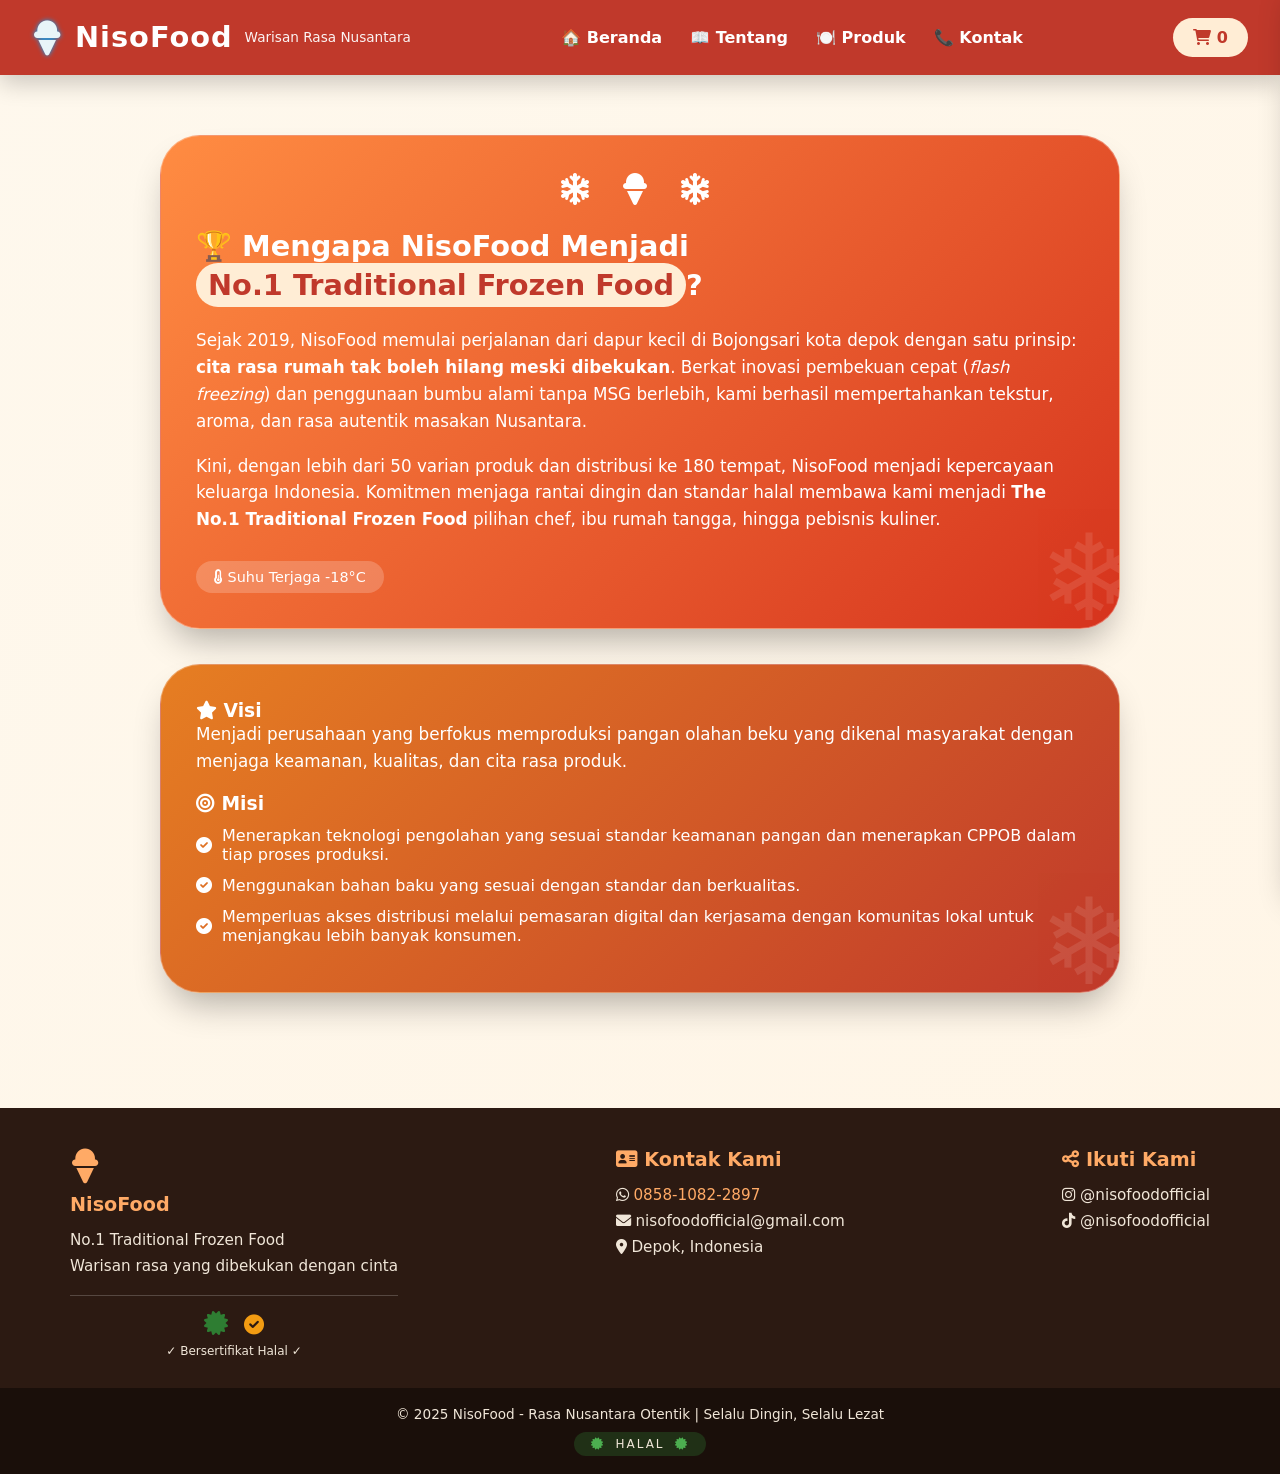
==== about.html @ b61a246b "Add files via upload" ====
<!DOCTYPE html>
<html lang="id">
<head>
    <meta charset="UTF-8">
    <meta name="viewport" content="width=device-width, initial-scale=1.0, viewport-fit=cover">
    <title>Tentang NisoFood - No.1 Traditional Frozen Food</title>
    <link rel="icon" type="image/x-icon" href="favicon.ico">
    <link rel="stylesheet" href="style.css">
    <link rel="stylesheet" href="https://cdnjs.cloudflare.com/ajax/libs/font-awesome/6.0.0-beta3/css/all.min.css">
    <style>
        /* ========== PRELOADER / LOADING PAGE ========== */
        .preloader {
            position: fixed;
            top: 0;
            left: 0;
            width: 100%;
            height: 100%;
            background: linear-gradient(135deg, #c0392b, #e67e22);
            display: flex;
            justify-content: center;
            align-items: center;
            z-index: 9999;
            transition: opacity 0.5s ease, visibility 0.5s ease;
        }
        
        .preloader.hide {
            opacity: 0;
            visibility: hidden;
        }
        
        .loader-content {
            text-align: center;
            color: white;
        }
        
        .loader-icon {
            font-size: 70px;
            animation: bounce 1s ease-in-out infinite;
            margin-bottom: 20px;
        }
        
        .loader-text {
            font-size: 24px;
            font-weight: bold;
            letter-spacing: 2px;
            margin-bottom: 20px;
        }
        
        .loader-progress {
            width: 250px;
            height: 4px;
            background: rgba(255,255,255,0.3);
            border-radius: 10px;
            overflow: hidden;
            margin: 0 auto;
        }
        
        .loader-progress-bar {
            width: 0%;
            height: 100%;
            background: white;
            border-radius: 10px;
            animation: loading 1.5s ease-in-out forwards;
        }
        
        @keyframes bounce {
            0%, 100% { transform: translateY(0); }
            50% { transform: translateY(-20px); }
        }
        
        @keyframes loading {
            0% { width: 0%; }
            100% { width: 100%; }
        }
        
        .loader-dots {
            margin-top: 20px;
            font-size: 14px;
        }
        
        .loader-dots span {
            animation: dots 1.5s infinite;
        }
        
        .loader-dots span:nth-child(2) {
            animation-delay: 0.5s;
        }
        
        .loader-dots span:nth-child(3) {
            animation-delay: 1s;
        }
        
        @keyframes dots {
            0%, 20% { opacity: 0; }
            50% { opacity: 1; }
            100% { opacity: 0; }
        }
        
        .main-content {
            opacity: 0;
            transition: opacity 0.5s ease;
        }
        
        .main-content.show {
            opacity: 1;
        }
    </style>
</head>
<body>

<!-- PRELOADER / LOADING PAGE -->
<div class="preloader" id="preloader">
    <div class="loader-content">
        <div class="loader-icon">
            <i class="fas fa-ice-cream"></i>
        </div>
        <div class="loader-text">NisoFood</div>
        <div class="loader-progress">
            <div class="loader-progress-bar"></div>
        </div>
        <div class="loader-dots">
            Loading<span>.</span><span>.</span><span>.</span>
        </div>
    </div>
</div>

<!-- MAIN CONTENT -->
<div class="main-content" id="mainContent">
    <!-- Navbar -->
    <nav class="navbar">
        <div class="logo">
            <i class="fas fa-ice-cream"></i>
            <h1>NisoFood</h1>
            <p>Warisan Rasa Nusantara</p>
        </div>
        <ul class="nav-links">
            <li><a href="index.html">🏠 Beranda</a></li>
            <li><a href="about.html">📖 Tentang</a></li>
            <li><a href="produk.html">🍽️ Produk</a></li>
            <li><a href="kontak.html">📞 Kontak</a></li>
        </ul>
        <div class="cart-icon" id="cartIcon">
            <i class="fas fa-shopping-cart"></i> <span id="cartCount">0</span>
        </div>
    </nav>

    <div class="container about-container">
        <!-- Box Cerita No.1 - Nuansa Orange Merah + Es -->
        <div class="story-box frozen-box">
            <div class="ice-icon"><i class="fas fa-snowflake"></i> <i class="fas fa-ice-cream"></i> <i class="fas fa-snowflake"></i></div>
            <h2>🏆 Mengapa NisoFood Menjadi <span class="highlight">No.1 Traditional Frozen Food</span>?</h2>
            <p>Sejak 2019, NisoFood memulai perjalanan dari dapur kecil di Bojongsari kota depok dengan satu prinsip: <strong>cita rasa rumah tak boleh hilang meski dibekukan</strong>. Berkat inovasi pembekuan cepat (<em>flash freezing</em>) dan penggunaan bumbu alami tanpa MSG berlebih, kami berhasil mempertahankan tekstur, aroma, dan rasa autentik masakan Nusantara.</p>
            <p>Kini, dengan lebih dari 50 varian produk dan distribusi ke 180 tempat, NisoFood menjadi kepercayaan keluarga Indonesia. Komitmen menjaga rantai dingin dan standar halal membawa kami menjadi <strong>The No.1 Traditional Frozen Food</strong> pilihan chef, ibu rumah tangga, hingga pebisnis kuliner.</p>
            <div class="temperature-badge"><i class="fas fa-thermometer-half"></i> Suhu Terjaga -18°C</div>
        </div>

        <!-- Visi & Misi dengan Box Dingin -->
        <div class="visi-misi frozen-box">
            <h3><i class="fas fa-star"></i> Visi</h3>
            <p>Menjadi perusahaan yang berfokus memproduksi pangan olahan beku yang dikenal masyarakat dengan menjaga keamanan, kualitas, dan cita rasa produk.</p>
            <h3><i class="fas fa-bullseye"></i> Misi</h3>
            <ul>
                <li><i class="fas fa-check-circle"></i> Menerapkan teknologi pengolahan yang sesuai standar keamanan pangan dan menerapkan CPPOB dalam tiap proses produksi.</li>
                <li><i class="fas fa-check-circle"></i> Menggunakan bahan baku yang sesuai dengan standar dan berkualitas.</li>
                <li><i class="fas fa-check-circle"></i> Memperluas akses distribusi melalui pemasaran digital dan kerjasama dengan komunitas lokal untuk menjangkau lebih banyak konsumen.</li>
            </ul>
        </div>
    </div>

    <!-- Footer -->
 <footer>
    <div class="footer-content">
        <div class="footer-section">
            <i class="fas fa-ice-cream" style="font-size: 35px; margin-bottom: 10px; color: #ffaa66;"></i>
            <h4>NisoFood</h4>
            <p>No.1 Traditional Frozen Food</p>
            <p>Warisan rasa yang dibekukan dengan cinta</p>
            <div class="logo-halal">
                <i class="fas fa-certificate" style="font-size: 24px; color: #2e7d32;"></i>
                <i class="fas fa-check-circle" style="font-size: 20px; color: #f39c12;"></i>
                <span style="display: block; font-size: 12px; margin-top: 8px;">✓ Bersertifikat Halal ✓</span>
            </div>
        </div>
        
        <div class="footer-section">
            <h4><i class="fas fa-address-card"></i> Kontak Kami</h4>
            <p><i class="fab fa-whatsapp"></i> <a href="https://wa.me/6285810822897" target="_blank">0858-1082-2897</a></p>
            <p><i class="fas fa-envelope"></i> nisofoodofficial@gmail.com</p>
            <p><i class="fas fa-map-marker-alt"></i> Depok, Indonesia</p>
        </div>
        
        <div class="footer-section">
            <h4><i class="fas fa-share-alt"></i> Ikuti Kami</h4>
            <p><i class="fab fa-instagram"></i> @nisofoodofficial</p>
            <p><i class="fab fa-tiktok"></i> @nisofoodofficial</p>
        </div>
    </div>
    
    <div class="footer-bottom">
        <p>&copy; 2025 NisoFood - Rasa Nusantara Otentik | Selalu Dingin, Selalu Lezat</p>
        <div class="halal-badge">
            <i class="fas fa-certificate"></i> HALAL <i class="fas fa-certificate"></i>
        </div>
    </div>
</footer>
</div>

<!-- Overlay dan Sidebar Keranjang -->
<div class="overlay" id="overlay"></div>
<div class="cart-sidebar" id="cartSidebar">
    <div class="cart-header">
        <span><i class="fas fa-shopping-bag"></i> Keranjang Belanja</span>
        <button id="closeCartBtn"><i class="fas fa-times"></i></button>
    </div>
    <div id="cartItemsList" class="cart-items"></div>
    <div class="cart-total" id="cartTotal">Total: Rp 0</div>
    <button class="checkout-btn" id="checkoutBtn"><i class="fab fa-whatsapp"></i> Beli via WhatsApp</button>
    <button class="close-cart" id="closeCartBottom">Tutup</button>
</div>

<script src="script.js"></script>
<script>
    // Hilangkan loading setelah halaman siap
    window.addEventListener("load", function() {
        setTimeout(function() {
            const preloader = document.getElementById("preloader");
            const mainContent = document.getElementById("mainContent");
            preloader.classList.add("hide");
            mainContent.classList.add("show");
        }, 500);
    });
</script>
</body>
</html>
---- style.css ----
* {
    margin: 0;
    padding: 0;
    box-sizing: border-box;
    font-family: system-ui, 'Segoe UI', 'Poppins', sans-serif;
}

body {
    background: linear-gradient(135deg, #fef8ed 0%, #fff5e6 100%);
}

/* Navbar */
.navbar {
    background: #c0392b;
    color: white;
    padding: 18px 32px;
    display: flex;
    justify-content: space-between;
    align-items: center;
    flex-wrap: wrap;
    position: sticky;
    top: 0;
    z-index: 100;
    box-shadow: 0 8px 25px rgba(0,0,0,0.2);
}

.logo {
    display: flex;
    align-items: center;
    gap: 12px;
}

.logo i {
    font-size: 2.2rem;
    color: #e8f4f8;
    text-shadow: 0 0 5px #00a8ff;
}

.logo h1 {
    font-size: 1.8rem;
    letter-spacing: 1px;
}

.logo p {
    font-size: 0.85rem;
    opacity: 0.95;
}

.nav-links {
    display: flex;
    gap: 28px;
    list-style: none;
}

.nav-links a {
    color: white;
    text-decoration: none;
    font-weight: 600;
    font-size: 1rem;
    transition: 0.2s;
}

.nav-links a:hover {
    opacity: 0.8;
    text-shadow: 0 0 3px white;
}

.cart-icon {
    background: #ffedd5;
    padding: 10px 20px;
    border-radius: 50px;
    color: #c0392b;
    font-weight: bold;
    cursor: pointer;
    transition: 0.2s;
    font-size: 1rem;
}

/* Hero */
.hero {
    display: flex;
    flex-wrap: wrap;
    align-items: center;
    justify-content: space-between;
    background: linear-gradient(135deg, #e67e22, #d35400);
    border-radius: 48px;
    margin: 30px 20px;
    padding: 50px 40px;
    box-shadow: 0 25px 45px -15px rgba(0,0,0,0.3);
}

.hero-text h2 {
    font-size: 2.5rem;
    color: white;
    text-shadow: 2px 2px 8px rgba(0,0,0,0.3);
}

.hero-text p {
    margin-top: 16px;
    font-size: 1.1rem;
    color: #fff3e0;
}

.btn-primary {
    background: #c0392b;
    color: white;
    padding: 12px 28px;
    border-radius: 50px;
    text-decoration: none;
    display: inline-block;
    margin-top: 20px;
    font-weight: bold;
    font-size: 1rem;
    transition: 0.2s;
}

.btn-primary:hover {
    background: #a82315;
    transform: scale(1.02);
}

/* Keunggulan */
.keunggulan, .best-seller {
    padding: 30px 20px;
    text-align: center;
}

.keunggulan h3, .best-seller h3 {
    font-size: 1.8rem;
    color: #c0392b;
    margin-bottom: 25px;
}

.keunggulan-grid {
    display: flex;
    flex-wrap: wrap;
    gap: 25px;
    justify-content: center;
}

.card {
    background: white;
    padding: 25px 20px;
    border-radius: 32px;
    width: 200px;
    box-shadow: 0 15px 30px rgba(0,0,0,0.1);
    transition: all 0.25s;
    font-size: 1rem;
}

.card i {
    font-size: 2.5rem;
    color: #e67e22;
    margin-bottom: 12px;
}

.card strong {
    font-size: 1.1rem;
}

.card:hover {
    transform: translateY(-8px);
    box-shadow: 0 22px 35px rgba(0,0,0,0.15);
}

/* Product Grid */
.product-grid {
    display: grid;
    grid-template-columns: repeat(auto-fill, minmax(190px, 1fr));
    gap: 28px;
    margin: 40px 0;
}

.product-card {
    background: white;
    border-radius: 28px;
    padding: 18px 14px;
    text-align: center;
    box-shadow: 0 12px 28px rgba(0,0,0,0.1);
    transition: all 0.25s;
}

.product-card:hover {
    transform: translateY(-6px);
    box-shadow: 0 20px 35px rgba(0,0,0,0.18);
}

.product-img {
    width: 100%;
    aspect-ratio: 1/1;
    object-fit: cover;
    border-radius: 24px;
    background: #e9dbce;
}

.product-name {
    font-weight: bold;
    font-size: 1rem;
    margin: 12px 0 6px;
}

.product-price {
    color: #c0392b;
    font-weight: bold;
    font-size: 1.1rem;
}

/* Price Tiers */
.price-tiers {
    display: flex;
    flex-wrap: wrap;
    gap: 25px;
    justify-content: center;
    margin: 35px 0 30px;
}

.price-card {
    background: white;
    border-radius: 32px;
    padding: 22px 20px;
    flex: 1;
    min-width: 170px;
    text-align: center;
    cursor: pointer;
    transition: 0.2s;
    border: 2px solid transparent;
}

.price-card.selected {
    border-color: #c0392b;
    background: linear-gradient(135deg, #fff1e6, #ffe0cc);
    box-shadow: 0 12px 25px rgba(192,57,43,0.25);
}

.price-card h4 {
    font-size: 1.5rem;
    color: #c0392b;
}

.badge {
    font-weight: bold;
    margin: 10px 0;
}

/* Cart Sidebar */
.cart-sidebar {
    position: fixed;
    top: 0;
    right: -400px;
    width: 380px;
    max-width: 90%;
    background: white;
    height: 100%;
    z-index: 1000;
    transition: 0.3s;
    padding: 24px;
    box-shadow: -8px 0 30px rgba(0,0,0,0.3);
    overflow-y: auto;
}

.cart-sidebar.open {
    right: 0;
}

.overlay {
    position: fixed;
    top: 0;
    left: 0;
    width: 100%;
    height: 100%;
    background: rgba(0,0,0,0.6);
    z-index: 999;
    display: none;
}

.overlay.active {
    display: block;
}

.checkout-btn {
    background: #25D366;
    width: 100%;
    padding: 14px;
    border: none;
    border-radius: 50px;
    font-weight: bold;
    font-size: 1rem;
    margin-top: 18px;
    cursor: pointer;
}

/* ========= ABOUT PAGE FROZEN BOX ========= */
.about-container {
    max-width: 1000px;
    margin: 40px auto;
    padding: 20px;
}

.frozen-box {
    background: linear-gradient(135deg, #ff8c42, #d6341e);
    border-radius: 40px;
    padding: 35px;
    margin-bottom: 35px;
    color: white;
    box-shadow: 0 20px 35px -10px rgba(0,0,0,0.3);
    border: 1px solid rgba(255,255,255,0.3);
    position: relative;
    overflow: hidden;
}

.frozen-box::before {
    content: "❄️";
    font-size: 120px;
    opacity: 0.1;
    position: absolute;
    bottom: -20px;
    right: -20px;
    pointer-events: none;
}

.frozen-box .ice-icon {
    font-size: 2rem;
    text-align: center;
    margin-bottom: 20px;
    letter-spacing: 10px;
}

.frozen-box h2 {
    font-size: 1.8rem;
    margin-bottom: 20px;
}

.frozen-box .highlight {
    background: #ffedd5;
    color: #c0392b;
    padding: 5px 12px;
    border-radius: 40px;
    display: inline-block;
}

.frozen-box p {
    font-size: 1.05rem;
    line-height: 1.6;
    margin-bottom: 18px;
}

.temperature-badge {
    display: inline-block;
    background: rgba(255,255,255,0.2);
    padding: 8px 18px;
    border-radius: 50px;
    font-size: 0.9rem;
    margin-top: 10px;
}

.visi-misi.frozen-box {
    background: linear-gradient(135deg, #e67e22, #c0392b);
}

.visi-misi ul {
    list-style: none;
    padding-left: 0;
}

.visi-misi li {
    margin: 12px 0;
    font-size: 1rem;
    display: flex;
    align-items: center;
    gap: 10px;
}

/* Footer SAMA UNTUK SEMUA */
footer {
    background: #2c1a12;
    color: #f0e6d8;
    margin-top: 60px;
    padding: 0;
}

.footer-content {
    display: flex;
    flex-wrap: wrap;
    justify-content: space-between;
    max-width: 1200px;
    margin: 0 auto;
    padding: 40px 30px 30px;
    gap: 30px;
}

.footer-section h4 {
    font-size: 1.2rem;
    margin-bottom: 15px;
    color: #ffaa66;
}

.footer-section p {
    margin: 8px 0;
    font-size: 0.95rem;
}

.footer-section a {
    color: #ffaa66;
    text-decoration: none;
}

.footer-bottom {
    text-align: center;
    padding: 18px;
    background: #1a0f0a;
    font-size: 0.85rem;
}

/* Map Button */
.map-button {
    display: inline-block;
    background: #4285F4;
    color: white;
    padding: 12px 24px;
    border-radius: 50px;
    text-decoration: none;
    margin: 15px 0;
    font-weight: bold;
}

/* Contact Page */
.contact-card {
    background: white;
    border-radius: 32px;
    padding: 35px;
    text-align: center;
    box-shadow: 0 15px 30px rgba(0,0,0,0.1);
}

.contact-card p {
    font-size: 1.1rem;
    margin: 15px 0;
}

/* Responsive */
@media (max-width: 768px) {
    .navbar {
        flex-direction: column;
        gap: 15px;
    }
    .hero {
        flex-direction: column;
        text-align: center;
        padding: 30px 20px;
    }
    .hero-text h2 {
        font-size: 1.8rem;
    }
    .product-grid {
        grid-template-columns: repeat(auto-fill, minmax(160px, 1fr));
    }
    .footer-content {
        flex-direction: column;
        text-align: center;
    }
    .frozen-box {
        padding: 25px;
    }
}
/* ========== LOADING PAGE - FROZEN THEME ========== */
.loader-wrapper {
    position: fixed;
    top: 0;
    left: 0;
    width: 100%;
    height: 100%;
    background: linear-gradient(135deg, #0d47a1, #0077b6, #00b4d8);
    display: flex;
    justify-content: center;
    align-items: center;
    z-index: 9999;
    transition: opacity 0.5s ease, visibility 0.5s ease;
}

.snowflake {
    position: absolute;
    color: white;
    user-select: none;
    pointer-events: none;
    animation: fall linear infinite;
}

@keyframes fall {
    0% { transform: translateY(-100vh) rotate(0deg); opacity: 0.8; }
    100% { transform: translateY(100vh) rotate(360deg); opacity: 0.2; }
}

.loader-wrapper.hidden {
    opacity: 0;
    visibility: hidden;
}

.loader-content {
    text-align: center;
    color: white;
    z-index: 10;
    background: rgba(255, 255, 255, 0.1);
    backdrop-filter: blur(10px);
    padding: 40px 60px;
    border-radius: 60px;
    border: 2px solid rgba(255, 255, 255, 0.3);
}

.loader-icon {
    font-size: 5rem;
    animation: iceSpin 1.5s ease infinite;
}

@keyframes iceSpin {
    0% { transform: rotate(0deg) scale(1); }
    50% { transform: rotate(10deg) scale(1.1); }
    100% { transform: rotate(0deg) scale(1); }
}

.loader-text {
    margin-top: 20px;
    font-size: 2rem;
    font-weight: bold;
    background: linear-gradient(135deg, #ffffff, #b3e5fc);
    -webkit-background-clip: text;
    background-clip: text;
    color: transparent;
}

.loader-tagline {
    margin-top: 10px;
    font-size: 0.9rem;
}

.loader-temp {
    margin-top: 15px;
    display: flex;
    justify-content: center;
    gap: 10px;
}

.loader-temp span {
    background: rgba(255, 255, 255, 0.2);
    padding: 5px 12px;
    border-radius: 30px;
    font-size: 0.8rem;
}

.loader-dots {
    margin-top: 25px;
}

.loader-dots span {
    display: inline-block;
    width: 14px;
    height: 14px;
    background: white;
    border-radius: 50%;
    margin: 0 6px;
    animation: frozenPulse 1.2s ease infinite;
}

@keyframes frozenPulse {
    0%, 100% { transform: scale(0.8); opacity: 0.5; }
    50% { transform: scale(1.3); opacity: 1; }
}

.loader-progress {
    width: 200px;
    height: 4px;
    background: rgba(255, 255, 255, 0.3);
    border-radius: 10px;
    margin: 25px auto 0;
    overflow: hidden;
}

.loader-progress-bar {
    width: 0%;
    height: 100%;
    background: linear-gradient(90deg, #ffffff, #00ffff);
    border-radius: 10px;
    animation: progressLoading 1.5s ease-out forwards;
}

@keyframes progressLoading {
    0% { width: 0%; }
    100% { width: 100%; }
}

.ice-border {
    position: absolute;
    bottom: 0;
    left: 0;
    width: 100%;
    height: 10px;
    background: linear-gradient(90deg, transparent, #00ffff, #ffffff, #00ffff, transparent);
    animation: iceWave 2s ease infinite;
}

@keyframes iceWave {
    0%, 100% { opacity: 0.3; }
    50% { opacity: 1; }
}
/* ========== LOADING PAGE SEDERHANA (untuk about, produk, kontak) ========== */
.loader-wrapper-simple {
    position: fixed;
    top: 0;
    left: 0;
    width: 100%;
    height: 100%;
    background: linear-gradient(135deg, #0d47a1, #0077b6);
    display: flex;
    justify-content: center;
    align-items: center;
    z-index: 9999;
    transition: opacity 0.4s ease, visibility 0.4s ease;
}

.loader-wrapper-simple.hidden {
    opacity: 0;
    visibility: hidden;
}

.loader-content-simple {
    text-align: center;
    color: white;
    background: rgba(255, 255, 255, 0.1);
    backdrop-filter: blur(8px);
    padding: 30px 50px;
    border-radius: 40px;
    border: 1px solid rgba(255, 255, 255, 0.2);
}

.loader-icon-simple {
    font-size: 3.5rem;
    animation: simpleBounce 1s ease infinite;
}

@keyframes simpleBounce {
    0%, 100% { transform: translateY(0); }
    50% { transform: translateY(-10px); }
}

.loader-text-simple {
    margin-top: 15px;
    font-size: 1.5rem;
    font-weight: bold;
    letter-spacing: 2px;
}

.loader-dots-simple {
    margin-top: 20px;
}

.loader-dots-simple span {
    display: inline-block;
    width: 10px;
    height: 10px;
    background: white;
    border-radius: 50%;
    margin: 0 5px;
    animation: simpleDot 1s ease infinite;
}

.loader-dots-simple span:nth-child(1) { animation-delay: 0s; }
.loader-dots-simple span:nth-child(2) { animation-delay: 0.2s; }
.loader-dots-simple span:nth-child(3) { animation-delay: 0.4s; }

@keyframes simpleDot {
    0%, 100% { transform: scale(0.8); opacity: 0.5; }
    50% { transform: scale(1.2); opacity: 1; }
}

.loader-caption-simple {
    margin-top: 15px;
    font-size: 0.8rem;
    opacity: 0.8;
}
/* Logo Halal */
.logo-halal {
    margin-top: 20px;
    padding-top: 15px;
    border-top: 1px solid rgba(255,255,255,0.2);
    text-align: center;
}

.logo-halal i {
    margin: 0 5px;
}

.halal-badge {
    margin-top: 10px;
    font-size: 12px;
    letter-spacing: 2px;
    background: rgba(46, 125, 50, 0.3);
    display: inline-block;
    padding: 5px 12px;
    border-radius: 20px;
}

.halal-badge i {
    margin: 0 5px;
    color: #4caf50;
}

/* Responsive Footer */
@media (max-width: 768px) {
    .footer-content {
        flex-direction: column;
        text-align: center;
        gap: 30px;
    }
    
    .halal-badge {
        margin-top: 15px;
    }
    
}
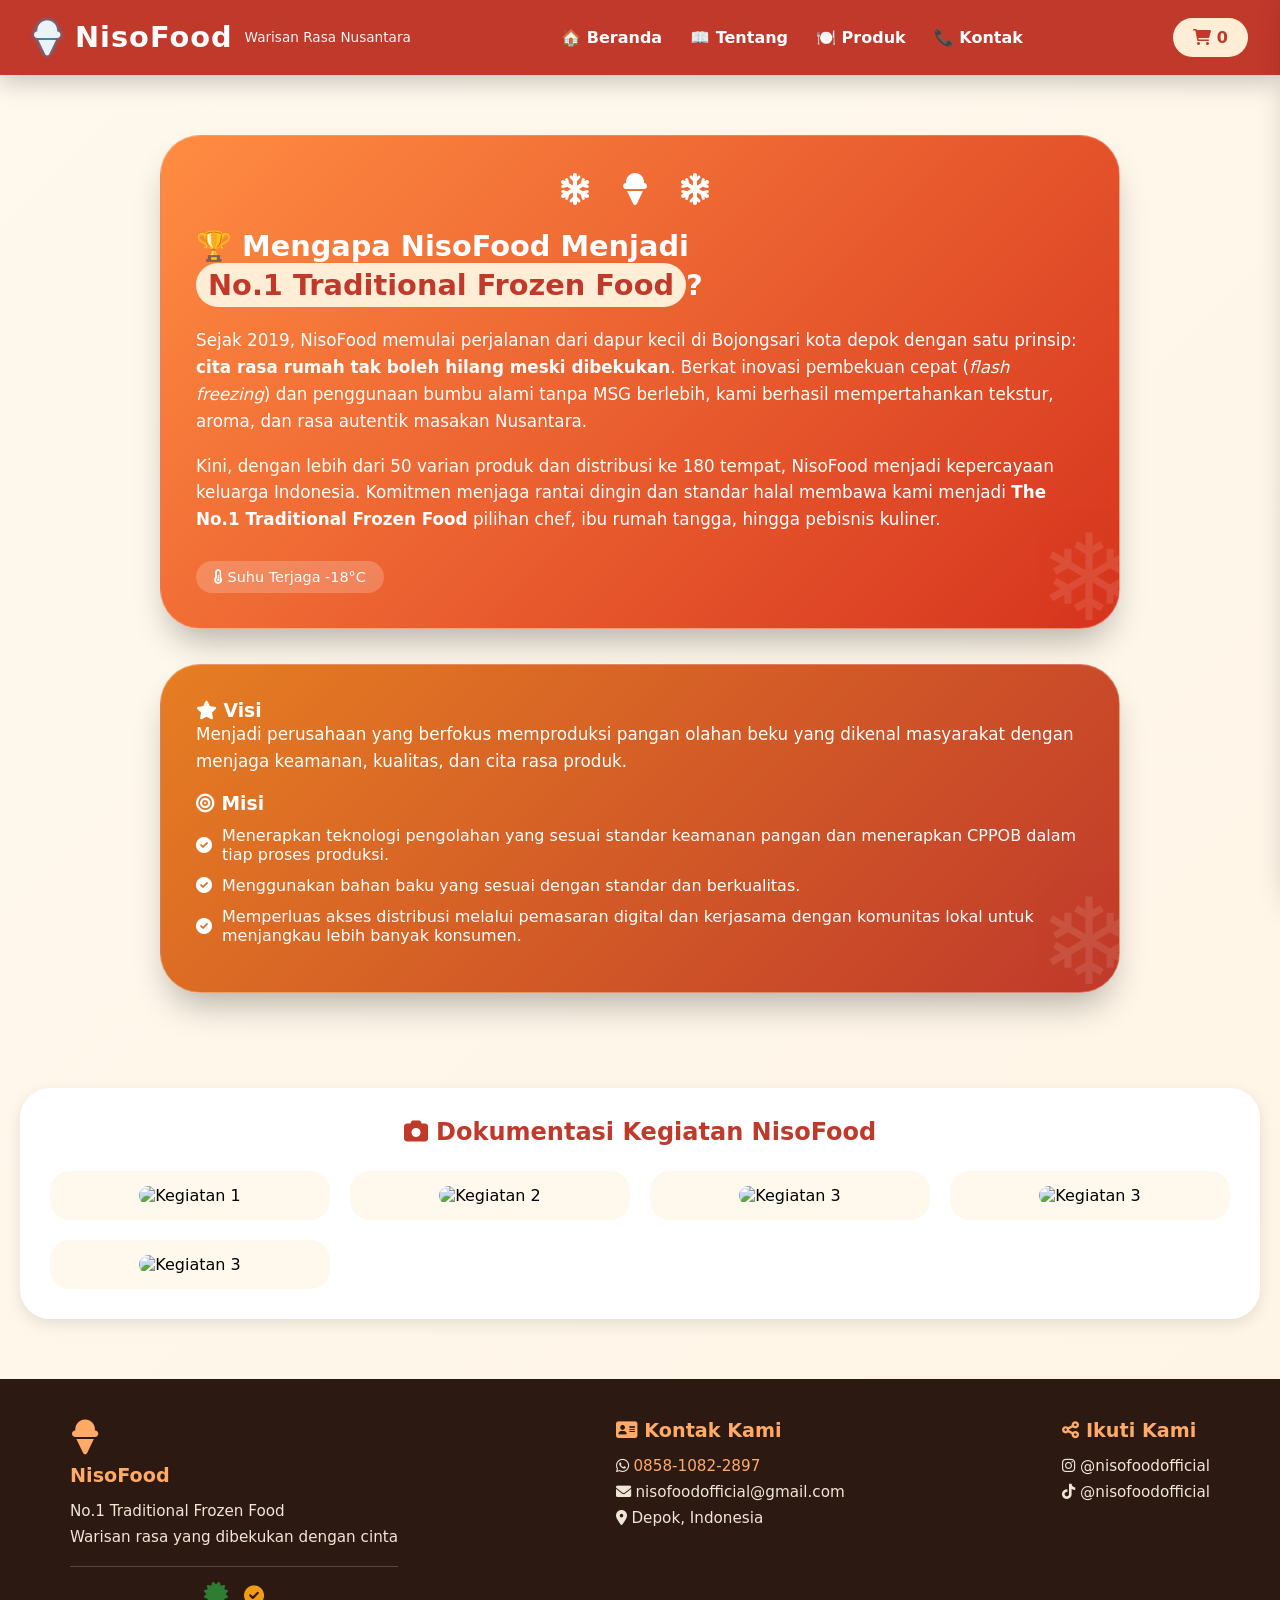
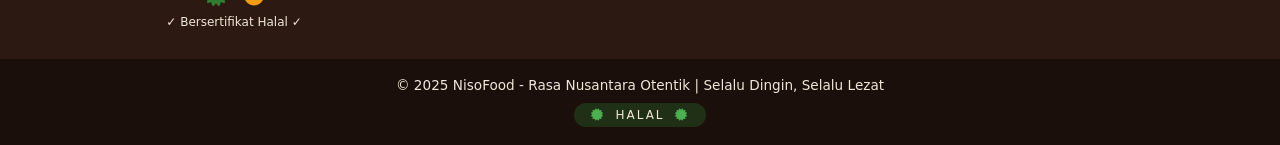
==== commit 09bc2d13: "Add files via upload" ====
--- a/about.html
+++ b/about.html
@@ -166,7 +166,32 @@
             </ul>
         </div>
     </div>
-
+<!-- Galeri Dokumentasi Kegiatan -->
+<div class="dokumentasi-box">
+    <h3><i class="fas fa-camera"></i> Dokumentasi Kegiatan NisoFood</h3>
+    <div class="galeri-grid">
+        <div class="galeri-item">
+            <img src="image/kegiatan-1.jpg" alt="Kegiatan 1">
+            
+        </div>
+        <div class="galeri-item">
+            <img src="image/kegiatan-2.jpg" alt="Kegiatan 2">
+            
+        </div>
+        <div class="galeri-item">
+            <img src="image/kegiatan-3.jpg" alt="Kegiatan 3">
+            
+        </div>
+<div class="galeri-item">
+            <img src="image/kegiatan-4.jpg" alt="Kegiatan 3">
+            
+        </div>
+        <div class="galeri-item">
+            <img src="image/kegiatan-5.jpg" alt="Kegiatan 3">
+            
+        </div>
+    </div>
+</div>
     <!-- Footer -->
  <footer>
     <div class="footer-content">
--- a/style.css
+++ b/style.css
@@ -716,3 +716,49 @@
     }
     
 }
+/* Galeri Dokumentasi */
+.dokumentasi-box {
+    background: white;
+    border-radius: 30px;
+    padding: 30px;
+    margin: 30px 20px;
+    box-shadow: 0 5px 15px rgba(0,0,0,0.1);
+}
+
+.dokumentasi-box h3 {
+    color: #c0392b;
+    text-align: center;
+    margin-bottom: 25px;
+    font-size: 24px;
+}
+
+.galeri-grid {
+    display: grid;
+    grid-template-columns: repeat(auto-fill, minmax(250px, 1fr));
+    gap: 20px;
+}
+
+.galeri-item {
+    text-align: center;
+    background: #fef8ed;
+    border-radius: 20px;
+    padding: 15px;
+    transition: transform 0.3s;
+}
+
+.galeri-item:hover {
+    transform: translateY(-5px);
+}
+
+.galeri-item img {
+    width: 100%;
+    aspect-ratio: 1/1;
+    object-fit: cover;
+    border-radius: 15px;
+}
+
+.galeri-item p {
+    margin-top: 10px;
+    font-weight: bold;
+    color: #c0392b;
+}
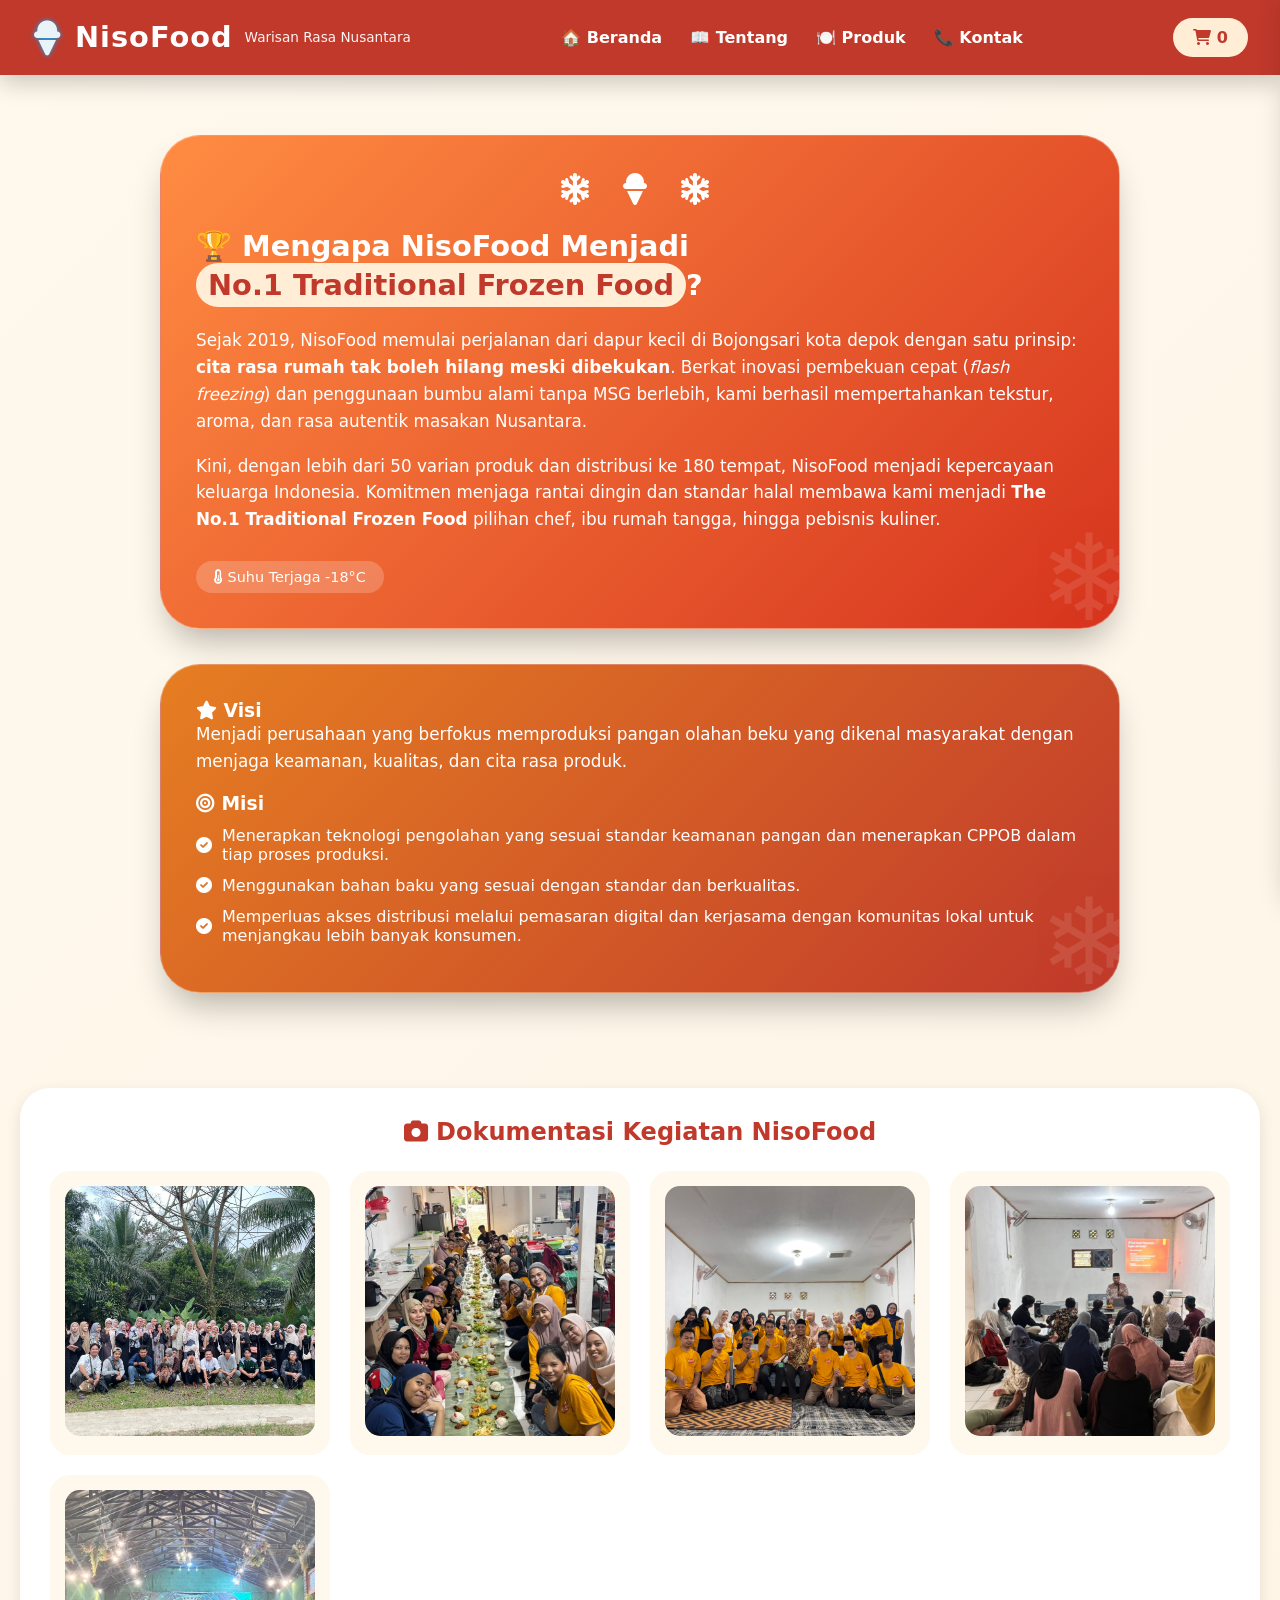
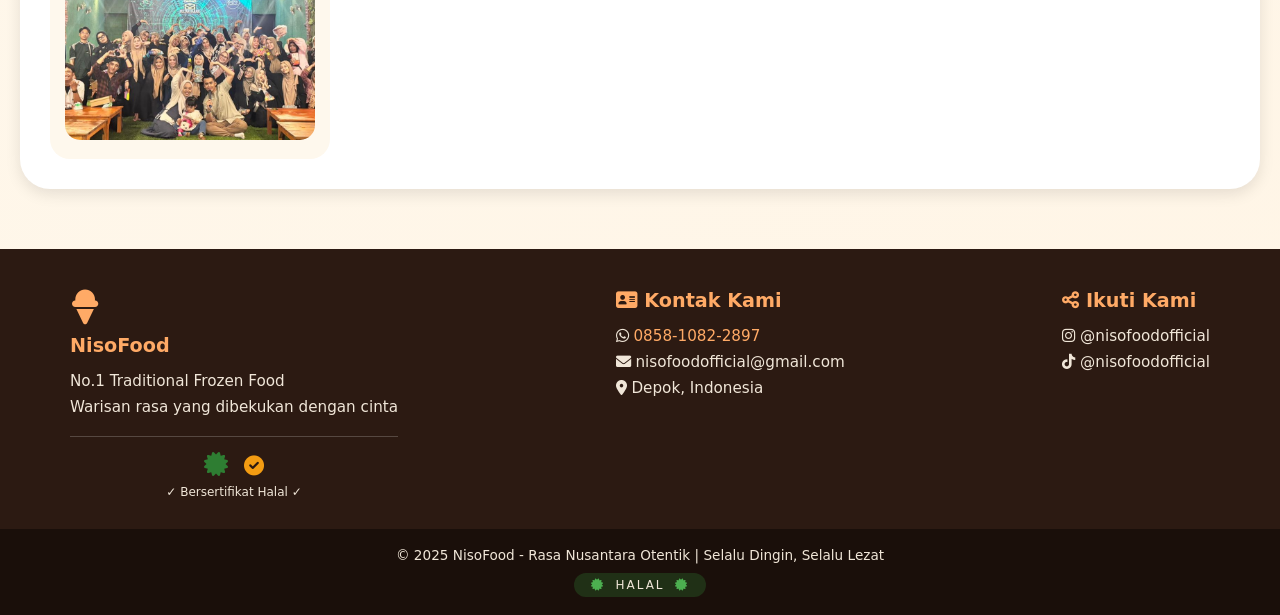
==== commit 959d4437: "Update about.html" ====
--- a/about.html
+++ b/about.html
@@ -171,23 +171,23 @@
     <h3><i class="fas fa-camera"></i> Dokumentasi Kegiatan NisoFood</h3>
     <div class="galeri-grid">
         <div class="galeri-item">
-            <img src="image/kegiatan-1.jpg" alt="Kegiatan 1">
-            
-        </div>
-        <div class="galeri-item">
-            <img src="image/kegiatan-2.jpg" alt="Kegiatan 2">
-            
-        </div>
-        <div class="galeri-item">
-            <img src="image/kegiatan-3.jpg" alt="Kegiatan 3">
+            <img src="./kegiatan-1.jpg" alt="Kegiatan 1">
+            
+        </div>
+        <div class="galeri-item">
+            <img src="./kegiatan-2.jpg" alt="Kegiatan 2">
+            
+        </div>
+        <div class="galeri-item">
+            <img src="./kegiatan-3.jpg" alt="Kegiatan 3">
             
         </div>
 <div class="galeri-item">
-            <img src="image/kegiatan-4.jpg" alt="Kegiatan 3">
-            
-        </div>
-        <div class="galeri-item">
-            <img src="image/kegiatan-5.jpg" alt="Kegiatan 3">
+            <img src="./kegiatan-4.jpg" alt="Kegiatan 4">
+            
+        </div>
+        <div class="galeri-item">
+            <img src="./kegiatan-5.jpg" alt="Kegiatan 5">
             
         </div>
     </div>
@@ -256,4 +256,4 @@
     });
 </script>
 </body>
-</html>+</html>
